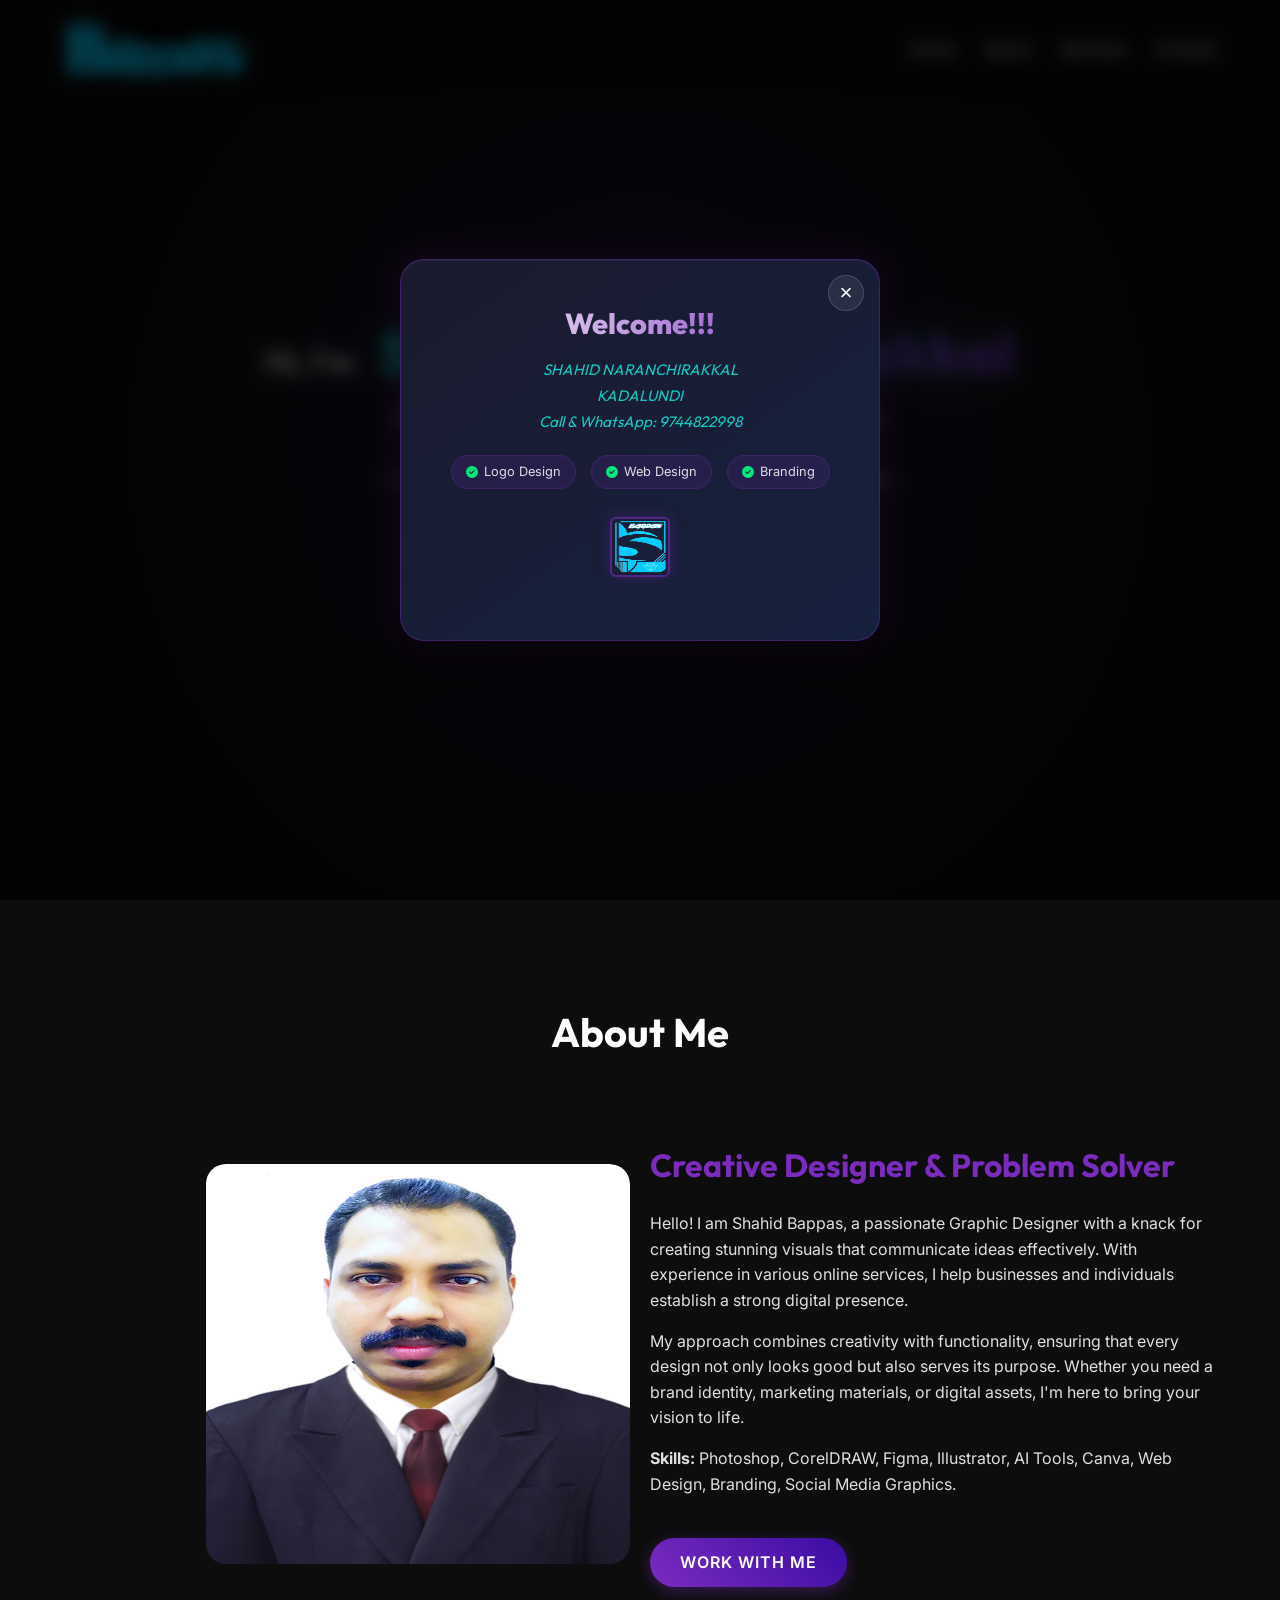
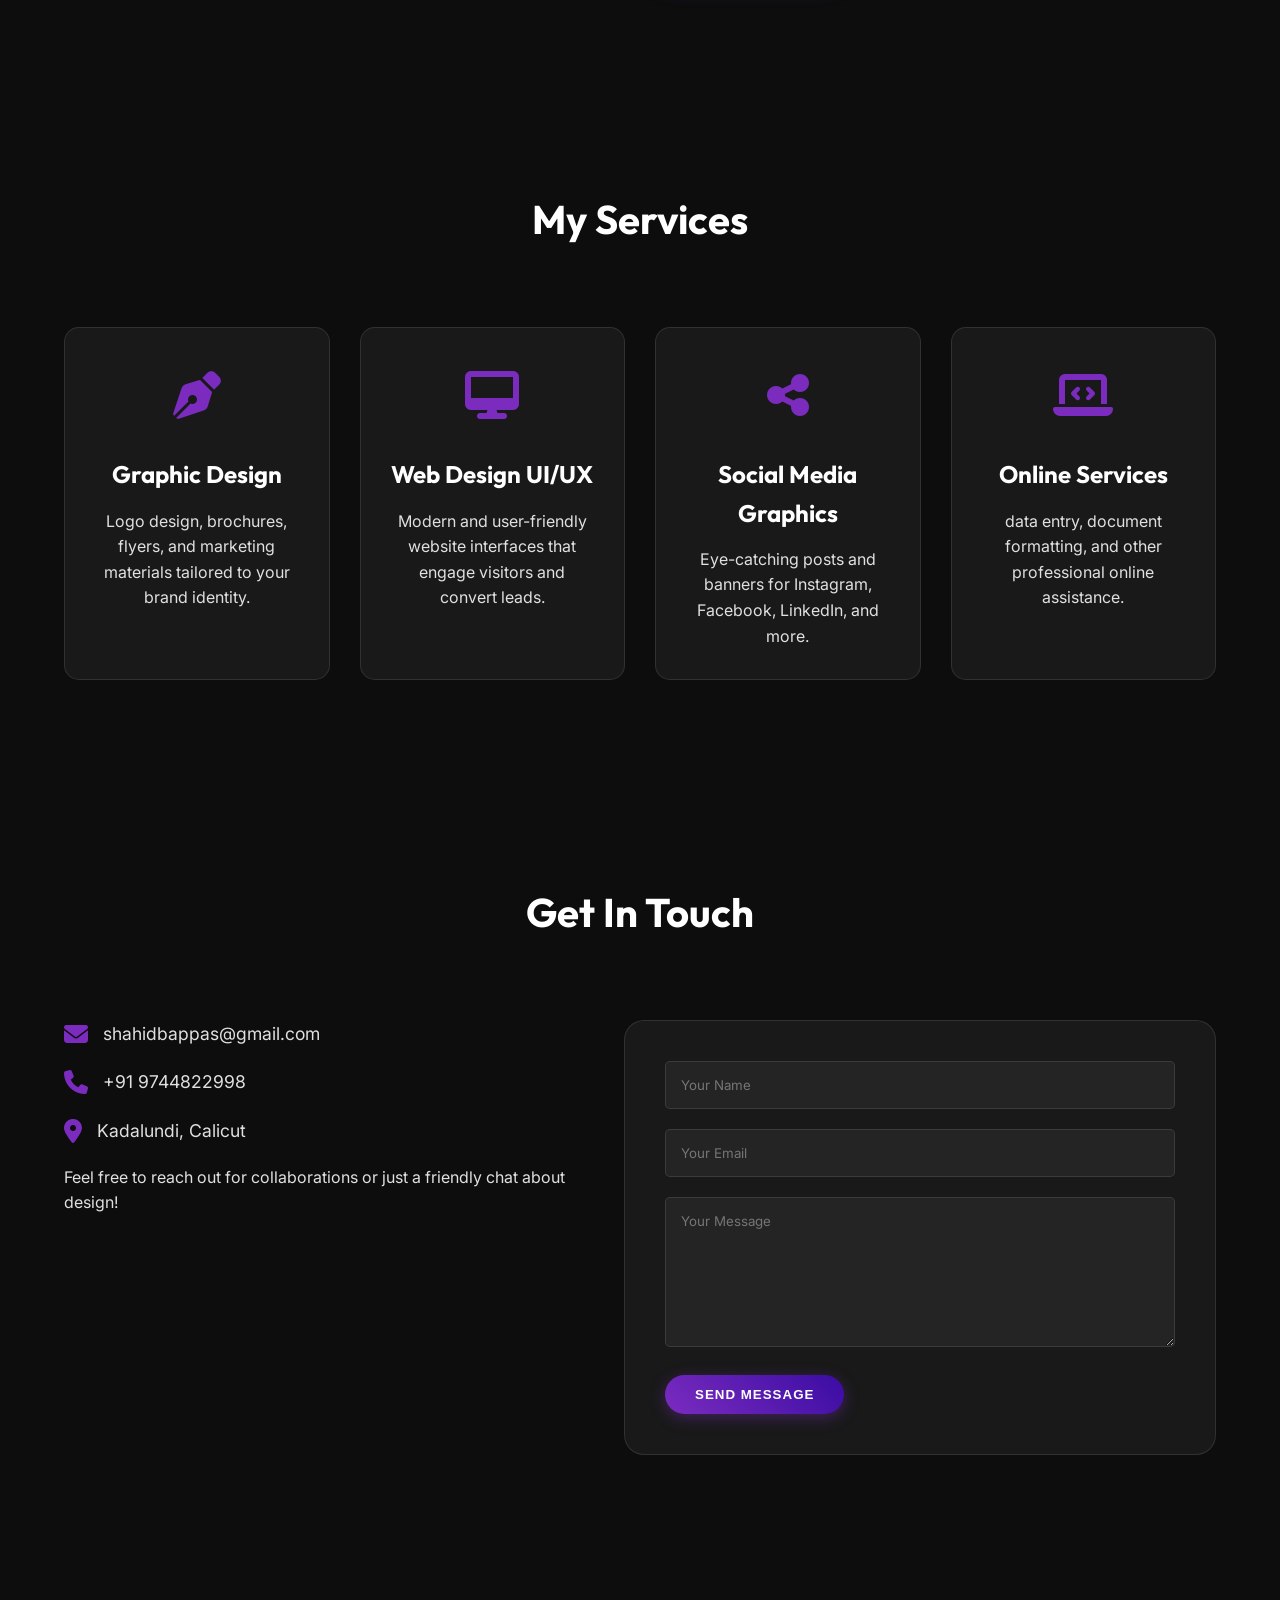
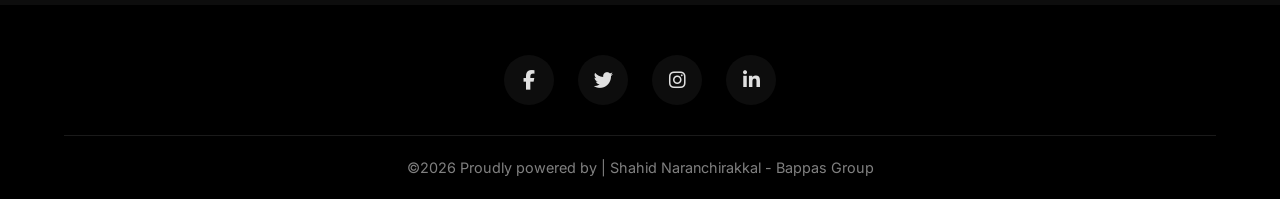
==== index.html @ 7da9e59d "Initial commit for website" ====
<!DOCTYPE html>
<html lang="en">

<head>
    <meta charset="UTF-8">
    <meta name="viewport" content="width=device-width, initial-scale=1.0">
    <title>Shahid Bappas | Graphic Designer & Online Services</title>
    <!-- Fonts -->
    <link rel="preconnect" href="https://fonts.googleapis.com">
    <link rel="preconnect" href="https://fonts.gstatic.com" crossorigin>
    <link href="https://fonts.googleapis.com/css2?family=Inter:wght@400;500;600&family=Outfit:wght@700;800&display=swap"
        rel="stylesheet">
    <!-- Font Awesome for Icons -->
    <link rel="stylesheet" href="https://cdnjs.cloudflare.com/ajax/libs/font-awesome/6.4.0/css/all.min.css">
    <!-- CSS -->
    <link rel="stylesheet" href="css/style.css">
</head>

<body>

    <!-- Header -->
    <header>
        <a href="#" class="logo">
            <img src="assets/logo.jpg" alt="Logo">
        </a>
        <div class="menu-toggle">
            <i class="fas fa-bars"></i>
        </div>
        <nav>
            <ul class="nav-links">
                <li><a href="#home">Home</a></li>
                <li><a href="#about">About</a></li>
                <li><a href="#services">Services</a></li>
                <li><a href="#contact">Contact</a></li>
            </ul>
        </nav>
    </header>

    <!-- Hero Section -->
    <section id="home" class="hero">
        <div class="hero-content">
            <h1><span class="small-text">Hi, I'm</span> <span>Shahid Naranchirakkal</span></h1>
            <p>Professional Graphic Designer & Online Services Expert.</p>
            <p>I create visual experiences that leave a lasting impression.</p>
            <div class="hero-buttons">
                <a href="#services" class="btn">My Services</a>
                <a href="#contact" class="btn btn-outline">Contact Me</a>
            </div>
        </div>
    </section>

    <!-- About Section -->
    <section id="about">
        <div class="section-title">
            <h2>About Me</h2>
        </div>
        <div class="about">
            <div class="about-img">
                <img src="assets/shahid.jpg" alt="Shahid Bappas"
                    style="width: 75%; height: 400px;  border-radius: 20px; display: block; margin-left: auto;">
            </div>
            <div class="about-text">
                <h3>Creative Designer & Problem Solver</h3>
                <p>Hello! I am Shahid Bappas, a passionate Graphic Designer with a knack for creating stunning visuals
                    that communicate ideas effectively. With experience in various online services, I help businesses
                    and individuals establish a strong digital presence.</p>
                <p>My approach combines creativity with functionality, ensuring that every design not only looks good
                    but also serves its purpose. Whether you need a brand identity, marketing materials, or digital
                    assets, I'm here to bring your vision to life.</p>
                <div class="skills">
                    <p><strong>Skills:</strong> Photoshop, CorelDRAW, Figma, Illustrator, AI Tools, Canva, Web Design,
                        Branding, Social Media Graphics.</p>
                </div>
                <br>
                <a href="#contact" class="btn">Work With Me</a>
            </div>
        </div>
    </section>

    <!-- Services Section -->
    <section id="services">
        <div class="section-title">
            <h2>My Services</h2>
        </div>
        <div class="services-grid">
            <div class="service-card">
                <div class="service-icon">
                    <i class="fas fa-pen-nib"></i>
                </div>
                <h3>Graphic Design</h3>
                <p>Logo design, brochures, flyers, and marketing materials tailored to your brand identity.</p>
            </div>
            <div class="service-card">
                <div class="service-icon">
                    <i class="fas fa-desktop"></i>
                </div>
                <h3>Web Design UI/UX</h3>
                <p>Modern and user-friendly website interfaces that engage visitors and convert leads.</p>
            </div>
            <div class="service-card">
                <div class="service-icon">
                    <i class="fas fa-share-alt"></i>
                </div>
                <h3>Social Media Graphics</h3>
                <p>Eye-catching posts and banners for Instagram, Facebook, LinkedIn, and more.</p>
            </div>
            <div class="service-card">
                <div class="service-icon">
                    <i class="fas fa-laptop-code"></i>
                </div>
                <h3>Online Services</h3>
                <p>data entry, document formatting, and other professional online assistance.</p>
            </div>
        </div>
    </section>

    <!-- Contact Section -->
    <section id="contact">
        <div class="section-title">
            <h2>Get In Touch</h2>
        </div>
        <div class="contact-container">
            <div class="contact-info">
                <div class="contact-item">
                    <i class="fas fa-envelope"></i>
                    <span>shahidbappas@gmail.com</span>
                </div>
                <div class="contact-item">
                    <i class="fas fa-phone"></i>
                    <span>+91 9744822998</span>
                </div>
                <div class="contact-item">
                    <i class="fas fa-map-marker-alt"></i>
                    <span>Kadalundi, Calicut</span>
                </div>
                <p>Feel free to reach out for collaborations or just a friendly chat about design!</p>
            </div>
            <form class="contact-form" name="contact" method="POST" data-netlify="true" action="/success.html">
                <div class="form-group">
                    <input type="text" name="name" placeholder="Your Name" required>
                </div>
                <div class="form-group">
                    <input type="email" name="email" placeholder="Your Email" required>
                </div>
                <div class="form-group">
                    <textarea name="message" placeholder="Your Message" required></textarea>
                </div>
                <button type="submit" class="btn">Send Message</button>
            </form>
        </div>
    </section>

    <!-- Footer -->
    <footer>
        <div class="social-links">
            <a href="https://www.facebook.com/Shahidbappaschaliyam" target="_blank"><i
                    class="fab fa-facebook-f"></i></a>
            <a href="#"><i class="fab fa-twitter"></i></a>
            <a href="#"><i class="fab fa-instagram"></i></a>
            <a href="#"><i class="fab fa-linkedin-in"></i></a>
        </div>
        <div class="copyright">
            <p>&copy;2026 Proudly powered by | Shahid Naranchirakkal - Bappas Group</p>
        </div>
    </footer>

    <!-- Advertisement Popup -->
    <div id="ad-popup-overlay" class="ad-popup-overlay">
        <div class="ad-popup">
            <button id="ad-popup-close" class="ad-popup-close" aria-label="Close popup">&times;</button>


            <h2 class="ad-popup-title">Welcome!!!</h2>
            <p class="ad-popup-text">SHAHID NARANCHIRAKKAL <br>KADALUNDI <br> Call & WhatsApp: 9744822998</p>
            <div class="ad-popup-features">
                <span><i class="fas fa-check-circle"></i> Logo Design</span>
                <span><i class="fas fa-check-circle"></i> Web Design</span>
                <span><i class="fas fa-check-circle"></i> Branding</span>
            </div>

            <div class="ad-popup-emblem">
                <img src="assets/bappas.png" alt="Emblem">
            </div>
        </div>
    </div>

    <!-- Scripts -->
    <script src="js/script.js"></script>
</body>

</html>
---- css/style.css ----
/* CSS Design System and Main Styles */
:root {
    --bg-color: #0d0d0d;
    --text-color: #e0e0e0;
    --primary-color: #7b2cbf;
    /* Vivid Purple */
    --secondary-color: #3a0ca3;
    /* Deep Blue */
    --accent-color: #f53838;
    /* Red/Pink Accent */
    --glass-bg: rgba(255, 255, 255, 0.05);
    --glass-border: rgba(255, 255, 255, 0.1);
    --font-heading: 'Outfit', sans-serif;
    --font-body: 'Inter', sans-serif;
    --transition: all 0.3s ease;
}

/* Reset & Base Styles */
* {
    margin: 0;
    padding: 0;
    box-sizing: border-box;
}

body {
    background-color: var(--bg-color);
    color: var(--text-color);
    font-family: var(--font-body);
    line-height: 1.6;
    overflow-x: hidden;
}

h1,
h2,
h3,
h4,
h5,
h6 {
    font-family: var(--font-heading);
    color: #fff;
    margin-bottom: 1rem;
}

a {
    text-decoration: none;
    color: inherit;
    transition: var(--transition);
}

ul {
    list-style: none;
}

/* Buttons */
.btn {
    display: inline-block;
    padding: 12px 30px;
    background: linear-gradient(45deg, var(--primary-color), var(--secondary-color));
    color: #fff;
    border-radius: 50px;
    font-weight: 600;
    text-transform: uppercase;
    letter-spacing: 1px;
    border: none;
    cursor: pointer;
    box-shadow: 0 4px 15px rgba(123, 44, 191, 0.4);
}

.btn:hover {
    transform: translateY(-3px);
    box-shadow: 0 6px 20px rgba(123, 44, 191, 0.6);
}

.btn-outline {
    background: transparent;
    border: 2px solid var(--primary-color);
    box-shadow: none;
}

.btn-outline:hover {
    background: var(--primary-color);
    color: #fff;
    box-shadow: 0 4px 15px rgba(123, 44, 191, 0.4);
}

/* Header */
header {
    position: fixed;
    top: 0;
    left: 0;
    width: 100%;
    padding: 20px 5%;
    display: flex;
    justify-content: space-between;
    align-items: center;
    z-index: 1000;
    background: rgba(13, 13, 13, 0.8);
    backdrop-filter: blur(10px);
    transition: var(--transition);
}

.logo img {
    height: 60px;
    /* Slight increase for square logo visibility */
    width: auto;
    vertical-align: middle;
    border-radius: 0;
    /* Square shape */
    transition: var(--transition);
    animation: logoZoom 2.5s ease-in-out infinite;
}

@keyframes logoZoom {

    0%,
    100% {
        transform: scale(1);
    }

    50% {
        transform: scale(1.15);
    }
}



.nav-links {
    display: flex;
    gap: 30px;
}

.nav-links a {
    font-weight: 500;
    font-size: 1rem;
    position: relative;
}

.nav-links a::after {
    content: '';
    position: absolute;
    width: 0;
    height: 2px;
    bottom: -5px;
    left: 0;
    background: var(--primary-color);
    transition: var(--transition);
}

.nav-links a:hover::after {
    width: 100%;
}

.menu-toggle {
    display: none;
    font-size: 1.5rem;
    cursor: pointer;
}

/* Hero Section */
.hero {
    height: 100vh;
    display: flex;
    align-items: center;
    justify-content: center;
    text-align: center;
    position: relative;
    padding: 0 5%;
    overflow: hidden;
}

.hero::before {
    content: '';
    position: absolute;
    top: 0;
    left: 0;
    width: 100%;
    height: 100%;
    background: radial-gradient(circle at center, rgba(123, 44, 191, 0.2) 0%, transparent 70%);
    z-index: -1;
}

.hero-content {
    max-width: 1000px;
    z-index: 1;
}

.hero-content h1 {
    font-size: 3.5rem;
    line-height: 1.1;
    margin-bottom: 20px;
    white-space: nowrap;
}

.hero-content h1 .small-text {
    font-size: 2rem;
    color: #fff;
    display: inline-block;
    font-weight: 500;
    margin-right: 15px;
    margin-bottom: 0;
    vertical-align: baseline;
}

.hero-content h1 span:last-child {
    font-family: var(--font-heading);
    background: linear-gradient(135deg, #00f5d4, #7b2cbf, #f72585);
    background-size: 200% auto;
    background-clip: text;
    -webkit-background-clip: text;
    -webkit-text-fill-color: transparent;
    font-weight: 800;
    letter-spacing: 1.5px;
    animation: nameGradientShift 4s ease-in-out infinite alternate;
    filter: drop-shadow(0 0 20px rgba(0, 245, 212, 0.3));
}

@keyframes nameGradientShift {
    0% {
        background-position: 0% center;
    }

    100% {
        background-position: 200% center;
    }
}

.hero-content p {
    font-size: 1.2rem;
    margin-bottom: 30px;
    color: rgba(255, 255, 255, 0.8);
}

/* About Section */
section {
    padding: 100px 5%;
}

.section-title {
    text-align: center;
    margin-bottom: 60px;
}

.section-title h2 {
    font-size: 2.5rem;
    display: inline-block;
    position: relative;
}

.about {
    display: flex;
    align-items: center;
    gap: 20px;
    flex-wrap: wrap;
}

.about-img {
    flex: 1;
    min-width: 300px;
    border-radius: 20px;
    overflow: hidden;
    position: relative;
}

.about-img img {
    width: 100%;
    border-radius: 20px;
}

.about-text {
    flex: 1;
    min-width: 300px;
}

.about-text h3 {
    font-size: 2rem;
    margin-bottom: 20px;
    color: var(--primary-color);
}

.about-text p {
    margin-bottom: 15px;
}

/* Services Section */
.services-grid {
    display: grid;
    grid-template-columns: repeat(auto-fit, minmax(250px, 1fr));
    gap: 30px;
}

.service-card {
    background: var(--glass-bg);
    padding: 30px;
    border-radius: 15px;
    border: 1px solid var(--glass-border);
    transition: var(--transition);
    text-align: center;
}

.service-card:hover {
    transform: translateY(-10px);
    background: rgba(255, 255, 255, 0.1);
    border-color: var(--primary-color);
}

.service-icon {
    font-size: 3rem;
    color: var(--primary-color);
    margin-bottom: 20px;
}

.service-card h3 {
    margin-bottom: 15px;
    font-size: 1.5rem;
}

/* Contact Section */
.contact-container {
    display: flex;
    justify-content: center;
    gap: 50px;
    flex-wrap: wrap;
}

.contact-info {
    flex: 1;
    min-width: 300px;
}

.contact-item {
    display: flex;
    align-items: center;
    gap: 15px;
    margin-bottom: 20px;
    font-size: 1.1rem;
}

.contact-item i {
    color: var(--primary-color);
    font-size: 1.5rem;
}

.contact-form {
    flex: 1;
    min-width: 300px;
    background: var(--glass-bg);
    padding: 40px;
    border-radius: 20px;
    border: 1px solid var(--glass-border);
}

.form-group {
    margin-bottom: 20px;
}

.form-group input,
.form-group textarea {
    width: 100%;
    padding: 15px;
    background: rgba(255, 255, 255, 0.05);
    border: 1px solid rgba(255, 255, 255, 0.1);
    border-radius: 5px;
    color: #fff;
    font-family: var(--font-body);
}

.form-group input:focus,
.form-group textarea:focus {
    border-color: var(--primary-color);
    outline: none;
}

.form-group textarea {
    resize: vertical;
    height: 150px;
}

/* Footer */
footer {
    background: #000;
    padding: 50px 5% 20px;
    text-align: center;
    margin-top: 50px;
}

.social-links {
    margin-bottom: 30px;
}

.social-links a {
    display: inline-block;
    width: 50px;
    height: 50px;
    line-height: 50px;
    background: var(--glass-bg);
    border-radius: 50%;
    margin: 0 10px;
    font-size: 1.2rem;
    transition: var(--transition);
}

.social-links a:hover {
    background: var(--primary-color);
    transform: translateY(-5px);
}

.copyright {
    color: rgba(255, 255, 255, 0.5);
    font-size: 0.9rem;
    border-top: 1px solid rgba(255, 255, 255, 0.1);
    padding-top: 20px;
}

/* Responsive */
@media (max-width: 768px) {
    .menu-toggle {
        display: block;
    }

    .nav-links {
        position: fixed;
        top: 0;
        right: -100%;
        width: 100%;
        height: 100vh;
        background: rgba(0, 0, 0, 0.95);
        flex-direction: column;
        justify-content: center;
        align-items: center;
        transition: var(--transition);
        z-index: 1000;
    }

    .nav-links.active {
        right: 0;
    }

    .nav-links .close-menu {
        position: absolute;
        top: 20px;
        right: 20px;
        font-size: 2rem;
        cursor: pointer;
    }

    .logo {
        z-index: 1001;
    }

    .hero-content h1 {
        font-size: 1.8rem;
        white-space: normal;
    }
}

/* ===== Advertisement Popup ===== */
.ad-popup-overlay {
    position: fixed;
    top: 0;
    left: 0;
    width: 100%;
    height: 100%;
    background: rgba(0, 0, 0, 0.7);
    backdrop-filter: blur(8px);
    display: flex;
    align-items: center;
    justify-content: center;
    z-index: 9999;
    opacity: 0;
    visibility: hidden;
    transition: all 0.4s ease;
}

.ad-popup-overlay.active {
    opacity: 1;
    visibility: visible;
}

.ad-popup {
    background: linear-gradient(145deg, #1a1a2e, #16213e);
    border: 1px solid rgba(123, 44, 191, 0.4);
    border-radius: 24px;
    padding: 45px 40px;
    max-width: 480px;
    width: 90%;
    position: relative;
    text-align: center;
    box-shadow:
        0 25px 60px rgba(0, 0, 0, 0.5),
        0 0 40px rgba(123, 44, 191, 0.15),
        inset 0 1px 0 rgba(255, 255, 255, 0.05);
    transform: scale(0.8) translateY(30px);
    transition: all 0.5s cubic-bezier(0.34, 1.56, 0.64, 1);
    animation: popupGlow 3s ease-in-out infinite alternate;
}

.ad-popup-overlay.active .ad-popup {
    transform: scale(1) translateY(0);
}

@keyframes popupGlow {
    0% {
        box-shadow:
            0 25px 60px rgba(0, 0, 0, 0.5),
            0 0 40px rgba(123, 44, 191, 0.15),
            inset 0 1px 0 rgba(255, 255, 255, 0.05);
    }

    100% {
        box-shadow:
            0 25px 60px rgba(0, 0, 0, 0.5),
            0 0 60px rgba(123, 44, 191, 0.3),
            inset 0 1px 0 rgba(255, 255, 255, 0.08);
    }
}

.ad-popup-close {
    position: absolute;
    top: 15px;
    right: 15px;
    width: 36px;
    height: 36px;
    border-radius: 50%;
    border: 1px solid rgba(255, 255, 255, 0.15);
    background: rgba(255, 255, 255, 0.08);
    color: #fff;
    font-size: 1.4rem;
    cursor: pointer;
    display: flex;
    align-items: center;
    justify-content: center;
    transition: all 0.3s ease;
    line-height: 1;
}

.ad-popup-close:hover {
    background: var(--accent-color);
    border-color: var(--accent-color);
    transform: rotate(90deg) scale(1.1);
}

.ad-popup-badge {
    display: inline-block;
    padding: 6px 20px;
    background: linear-gradient(135deg, #e50707, #820606);
    border-radius: 50px;
    font-size: 0.85rem;
    font-weight: 600;
    color: #00ff40;
    letter-spacing: 1px;
    text-transform: uppercase;
    margin-bottom: 20px;
    animation: badgePulse 2s ease-in-out infinite;
}

@keyframes badgePulse {

    0%,
    100% {
        transform: scale(1);
    }

    50% {
        transform: scale(1.05);
    }
}

.ad-popup-title {
    font-family: var(--font-heading);
    font-size: 1.8rem;
    font-weight: 800;
    background: linear-gradient(to right, #fff, var(--primary-color));
    background-clip: text;
    -webkit-background-clip: text;
    -webkit-text-fill-color: transparent;
    margin-bottom: 15px;
    line-height: 1.3;
}

.ad-popup-text {
    color: rgb(20, 203, 195);
    font-size: 0.95rem;
    line-height: 1.7;
    margin-bottom: 20px;
    font-family: var(--font-heading);
    font-style: italic;
}

.ad-popup-features {
    display: flex;
    justify-content: center;
    gap: 15px;
    flex-wrap: wrap;
    margin-bottom: 28px;
}

.ad-popup-features span {
    display: inline-flex;
    align-items: center;
    gap: 6px;
    background: rgba(123, 44, 191, 0.15);
    padding: 6px 14px;
    border-radius: 50px;
    font-size: 0.8rem;
    color: rgba(255, 255, 255, 0.85);
    border: 1px solid rgba(123, 44, 191, 0.25);
}

.ad-popup-features span i {
    color: #00E676;
    font-size: 0.75rem;
}

.ad-popup-emblem {
    margin-top: 10px;
    margin-bottom: 10px;
}

.ad-popup-emblem img {
    width: 60px;
    height: 60px;
    border-radius: 6px;
    border: 2px solid rgba(123, 44, 191, 0.6);
    box-shadow: 0 0 15px rgba(123, 44, 191, 0.3);
    transition: all 0.3s ease;
    animation: emblemPulse 2s ease-in-out infinite alternate;
}

.ad-popup-emblem img:hover {
    transform: scale(1.1);
    box-shadow: 0 0 25px rgba(123, 44, 191, 0.5);
}

@keyframes emblemPulse {
    0% {
        box-shadow: 0 0 10px rgba(123, 44, 191, 0.2);
    }

    100% {
        box-shadow: 0 0 20px rgba(123, 44, 191, 0.5);
    }
}

.ad-popup-cta {
    display: inline-block;
    padding: 14px 40px;
    background: linear-gradient(135deg, var(--primary-color), var(--secondary-color));
    color: #fff;
    border-radius: 50px;
    font-weight: 700;
    font-size: 1rem;
    letter-spacing: 0.5px;
    text-transform: uppercase;
    transition: all 0.3s ease;
    box-shadow: 0 8px 25px rgba(123, 44, 191, 0.4);
}

.ad-popup-cta:hover {
    transform: translateY(-3px);
    box-shadow: 0 12px 35px rgba(123, 44, 191, 0.6);
}

/* Popup Responsive */
@media (max-width: 480px) {
    .ad-popup {
        padding: 35px 25px;
    }

    .ad-popup-title {
        font-size: 1.4rem;
    }

    .ad-popup-features {
        gap: 8px;
    }

    .ad-popup-cta {
        padding: 12px 30px;
        font-size: 0.9rem;
    }
}
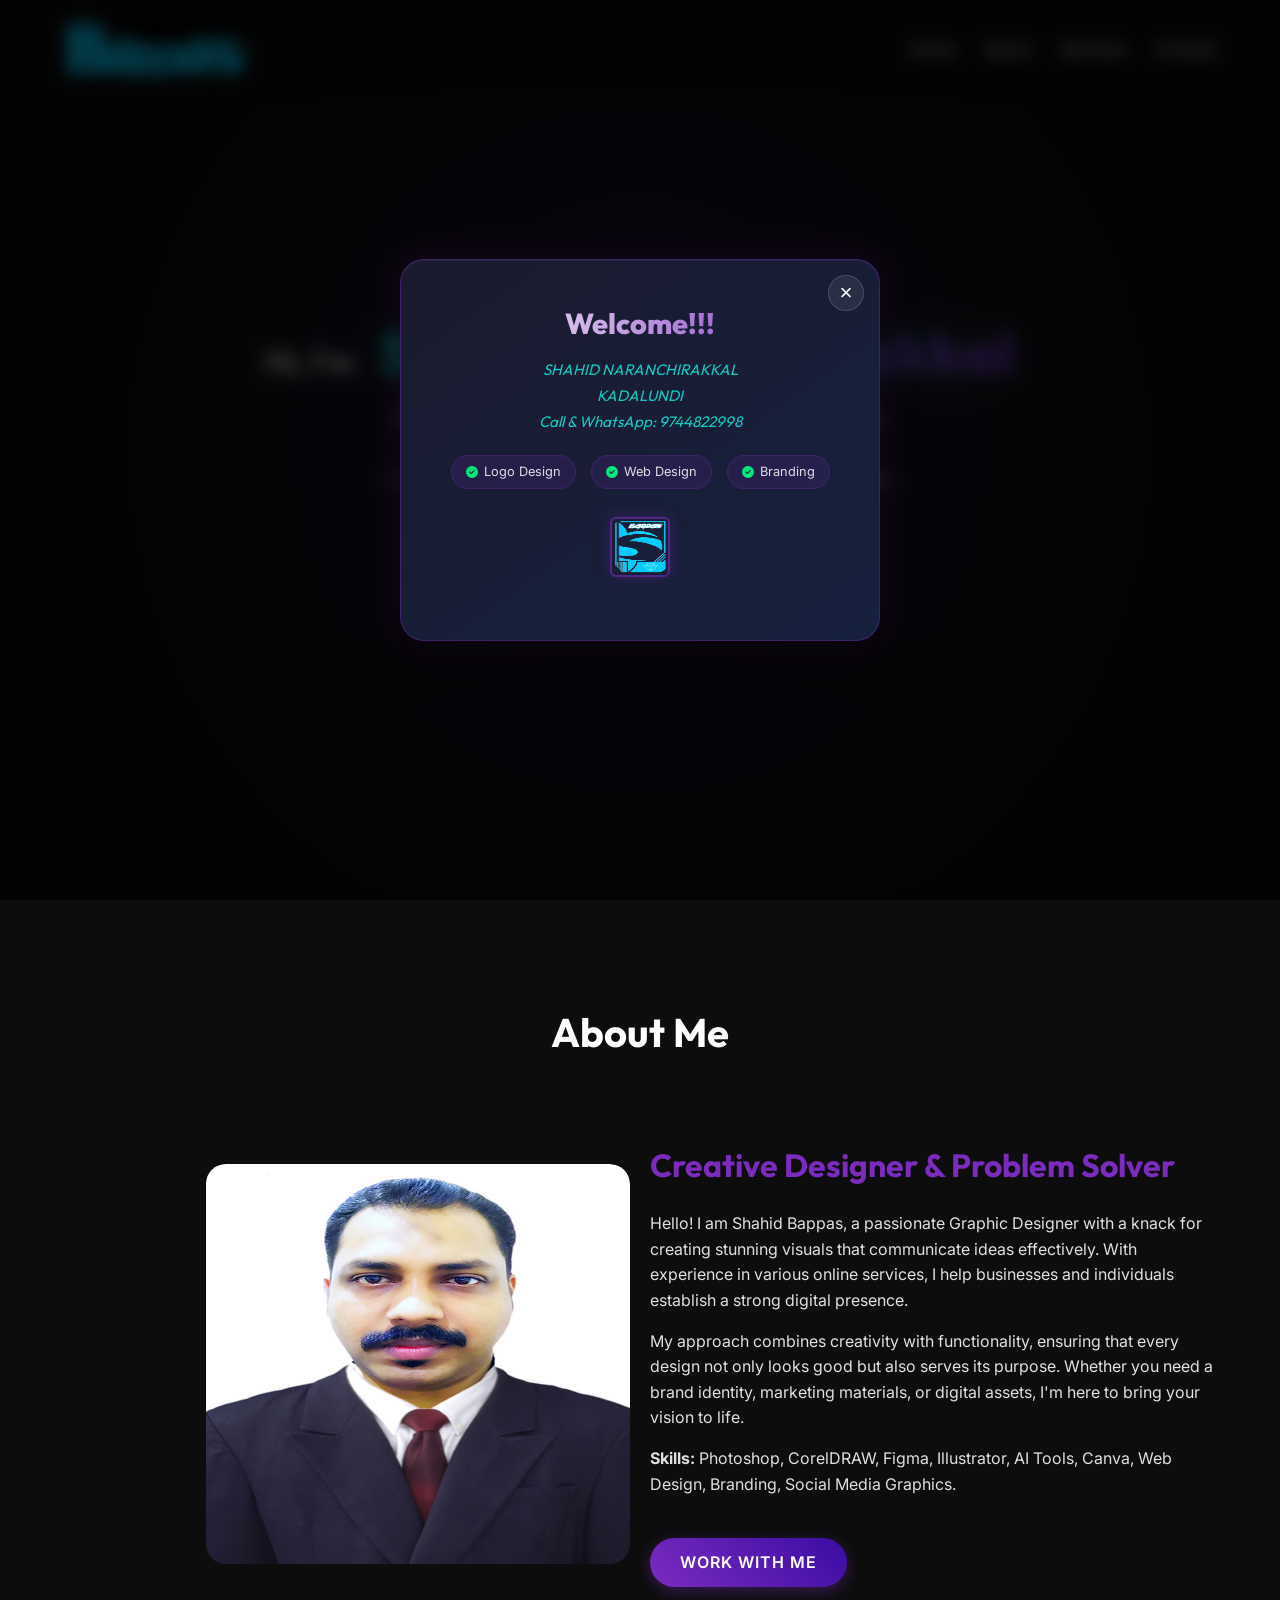
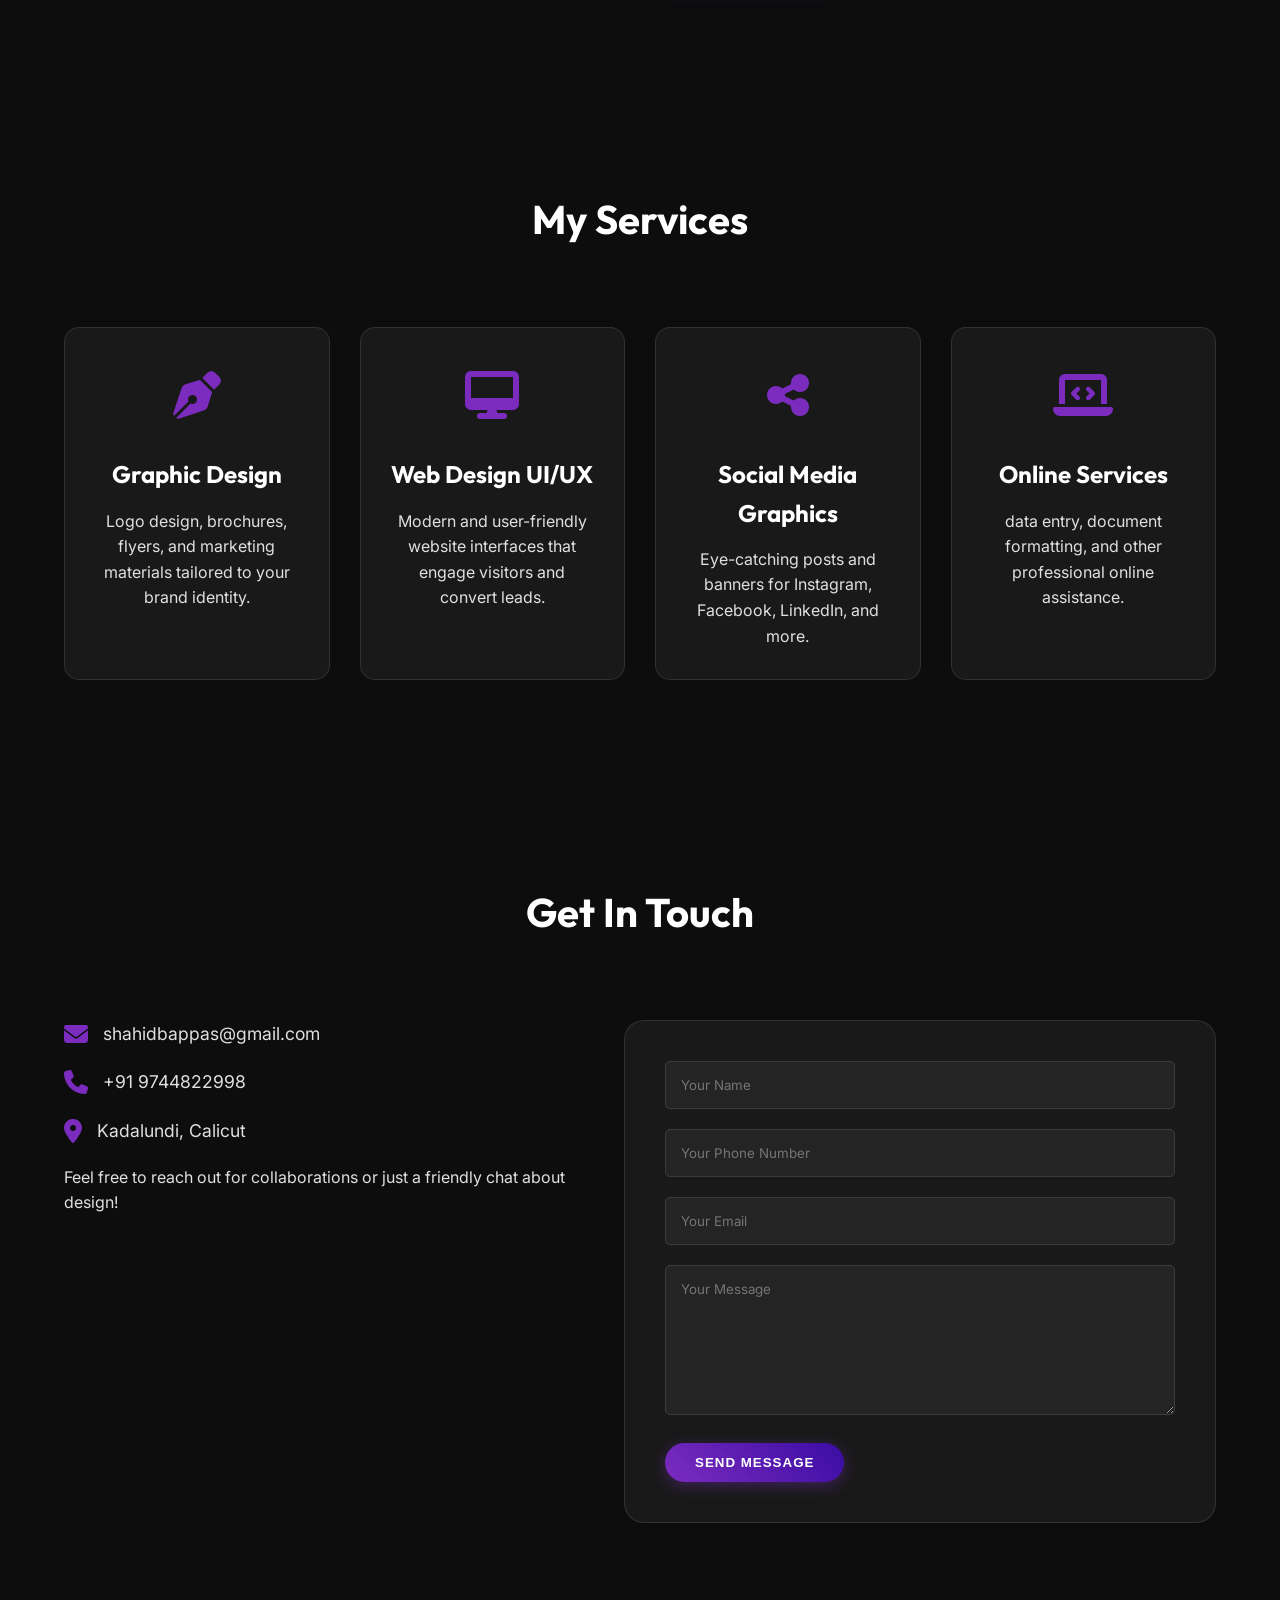
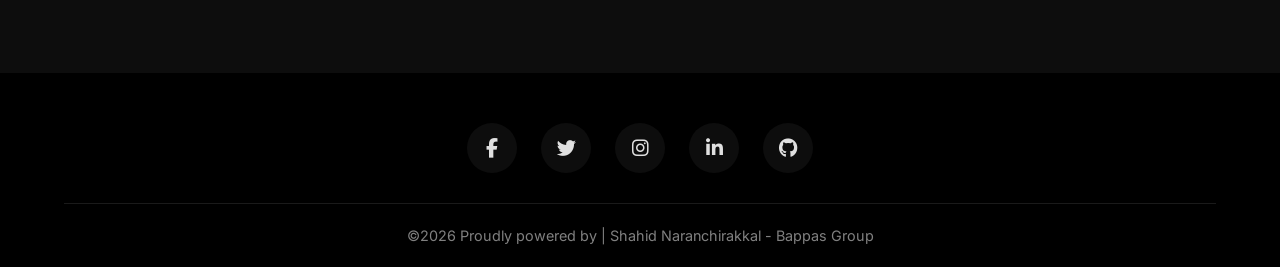
==== commit 1a0c9c7c: "Revert to Google Apps Script with silent fetch, fix phone field" ====
--- a/index.html
+++ b/index.html
@@ -135,9 +135,14 @@
                 </div>
                 <p>Feel free to reach out for collaborations or just a friendly chat about design!</p>
             </div>
-            <form class="contact-form" name="contact" method="POST" data-netlify="true" action="/success.html">
+            <form class="contact-form" id="contactForm"
+                action="https://script.google.com/macros/s/AKfycbyqMmxdutyFId7fyS1HWokaomhCXcfhwBMs53DPcGuzJO5RuhpRChM-_aVlPY4jMqPy3A/exec"
+                method="POST">
                 <div class="form-group">
                     <input type="text" name="name" placeholder="Your Name" required>
+                </div>
+                <div class="form-group">
+                    <input type="tel" name="phone" placeholder="Your Phone Number" required>
                 </div>
                 <div class="form-group">
                     <input type="email" name="email" placeholder="Your Email" required>
@@ -155,9 +160,10 @@
         <div class="social-links">
             <a href="https://www.facebook.com/Shahidbappaschaliyam" target="_blank"><i
                     class="fab fa-facebook-f"></i></a>
-            <a href="#"><i class="fab fa-twitter"></i></a>
-            <a href="#"><i class="fab fa-instagram"></i></a>
-            <a href="#"><i class="fab fa-linkedin-in"></i></a>
+            <a href="https://twitter.com/shahidbappas" target="_blank"><i class="fab fa-twitter"></i></a>
+            <a href="https://instagram.com/shahidbappas" target="_blank"><i class="fab fa-instagram"></i></a>
+            <a href="https://linkedin.com/in/shahidbappas" target="_blank"><i class="fab fa-linkedin-in"></i></a>
+            <a href="https://github.com/shahidbappas" target="_blank"><i class="fab fa-github"></i></a>
         </div>
         <div class="copyright">
             <p>&copy;2026 Proudly powered by | Shahid Naranchirakkal - Bappas Group</p>
@@ -185,7 +191,7 @@
     </div>
 
     <!-- Scripts -->
-    <script src="js/script.js"></script>
+    <script src="js/script.js?v=3"></script>
 </body>
 
 </html>
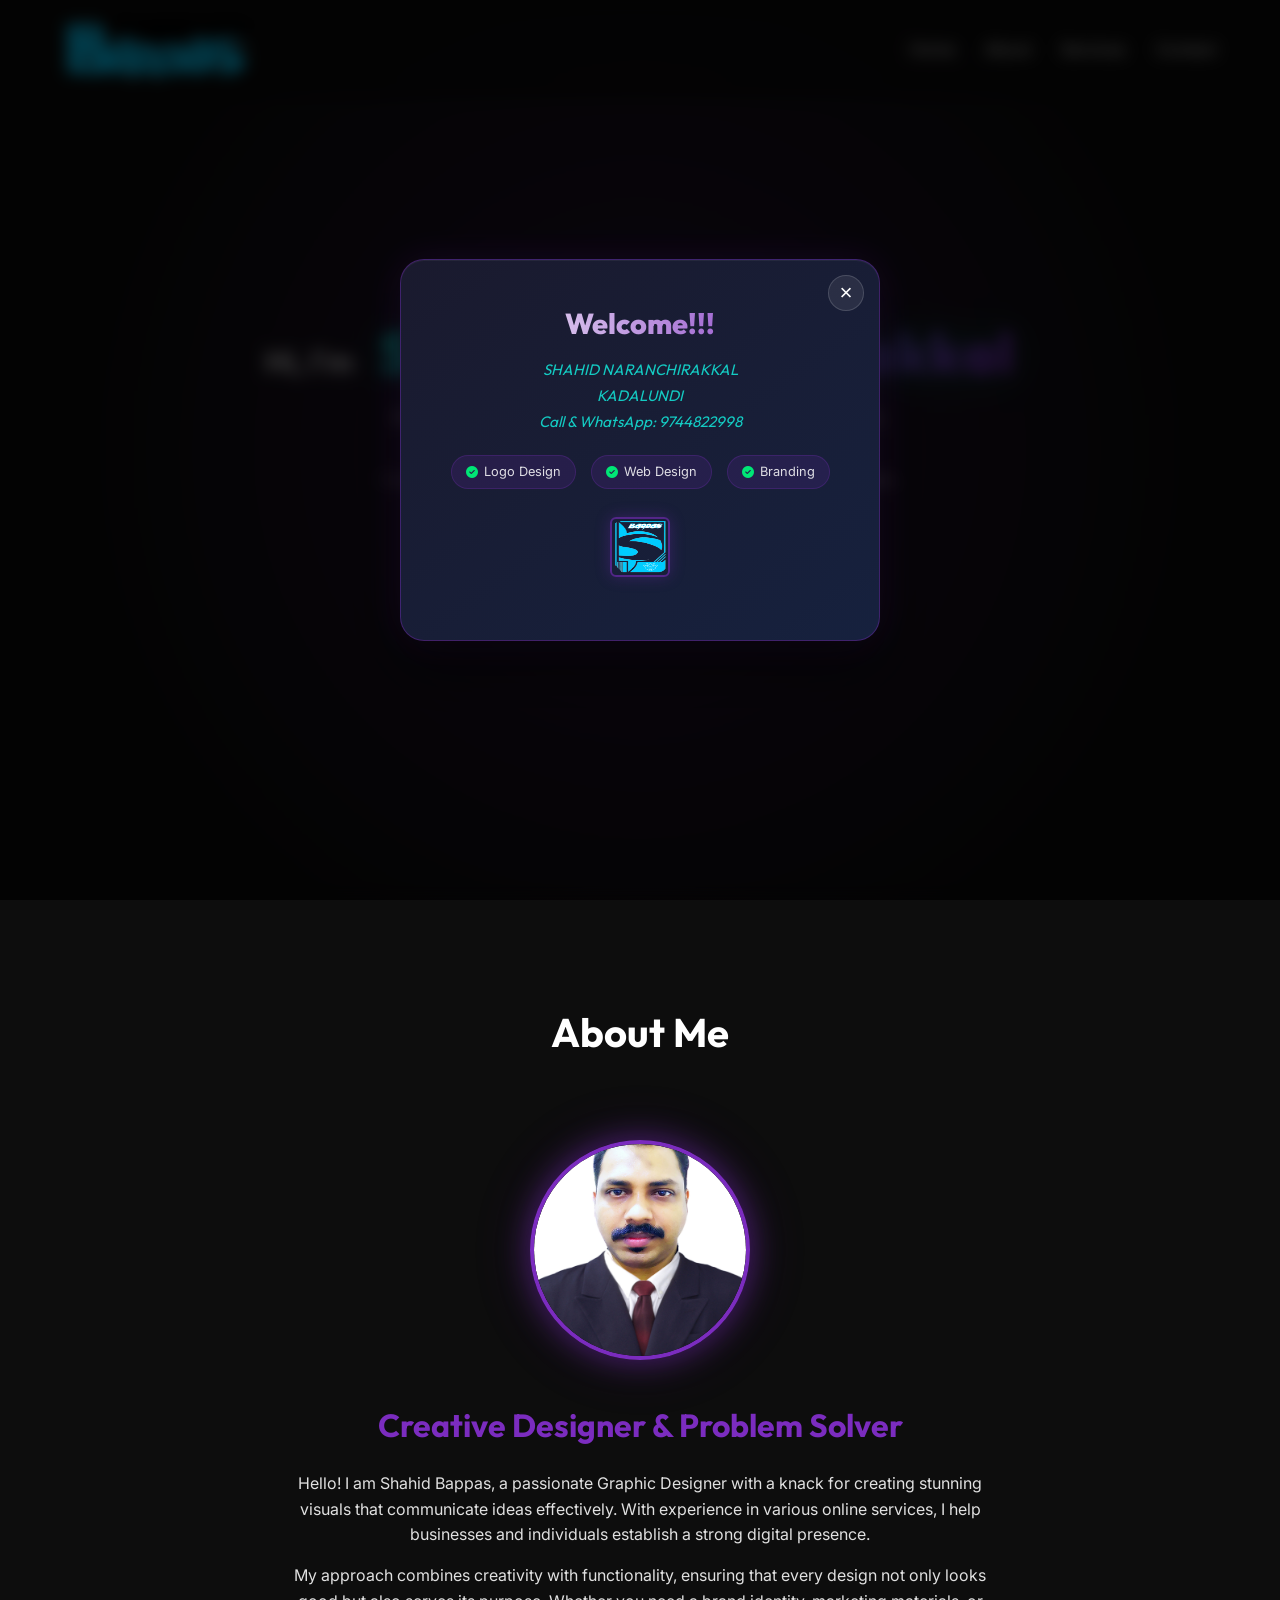
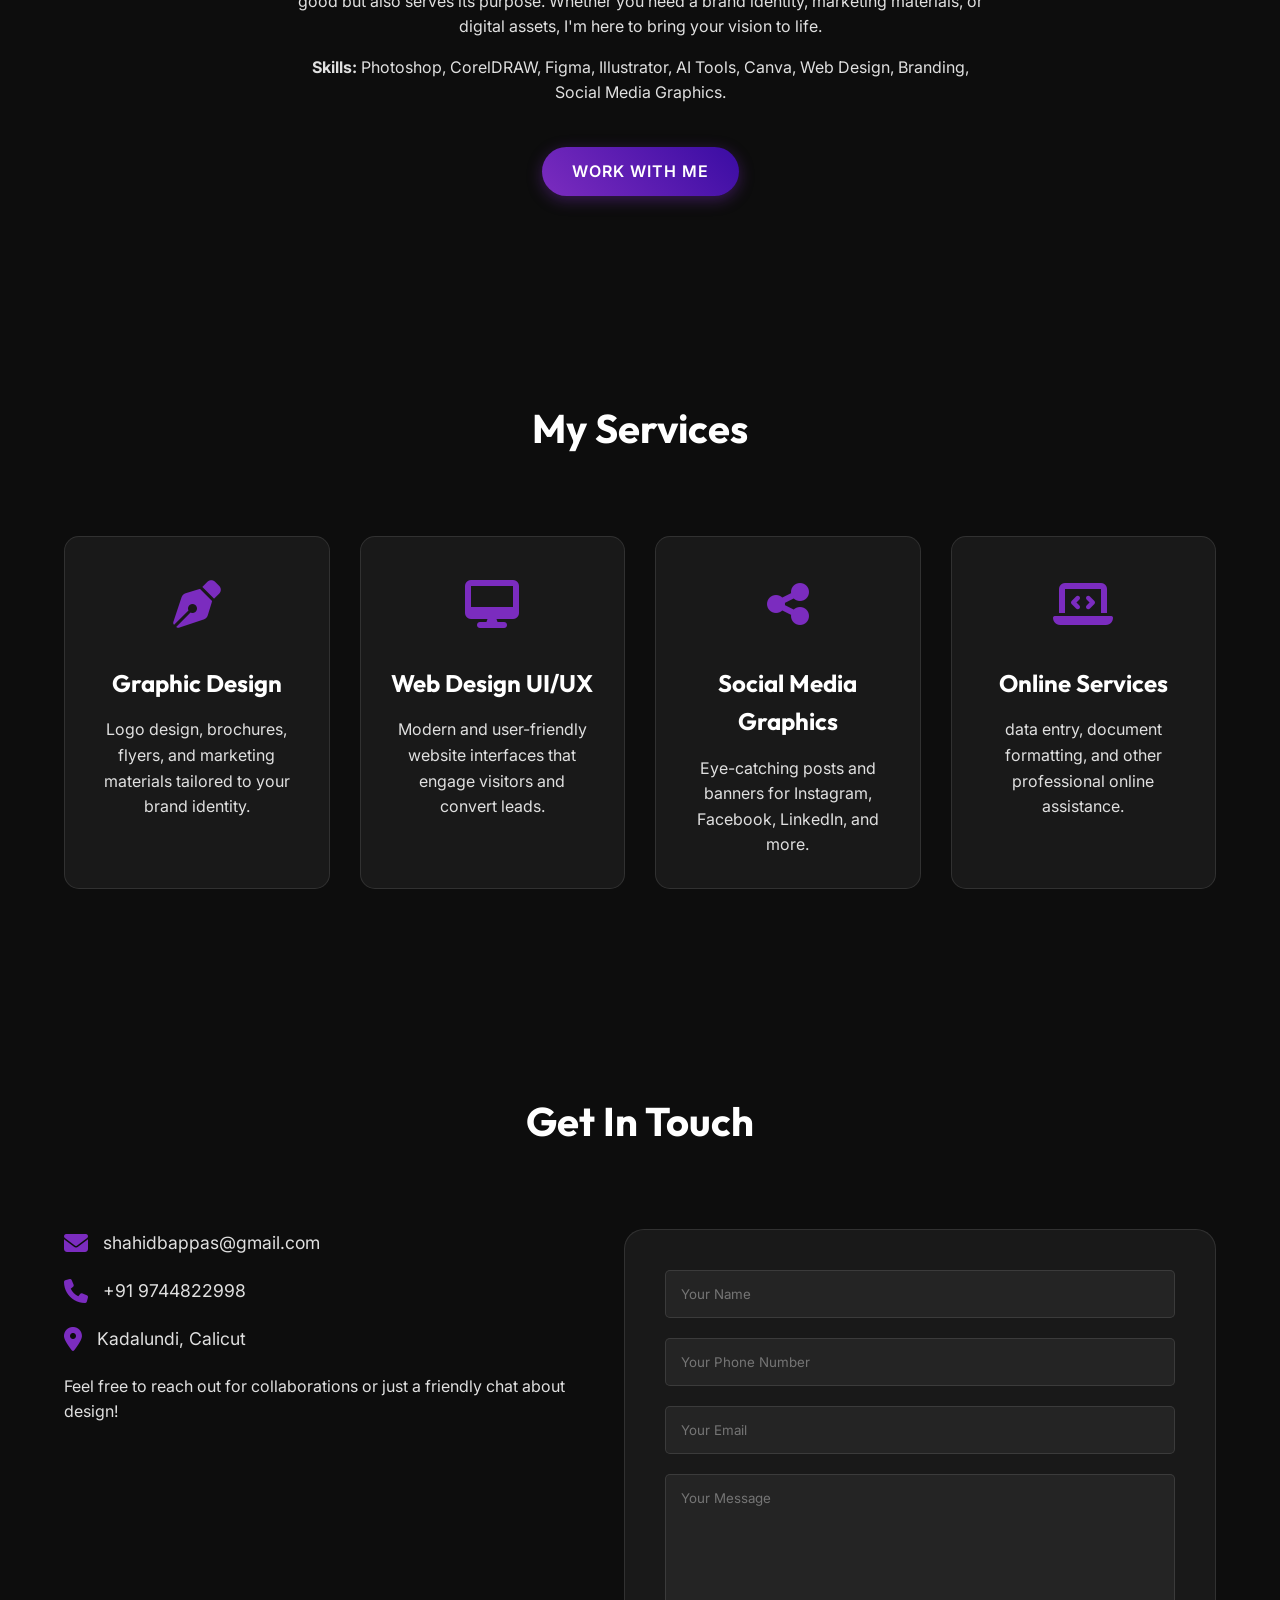
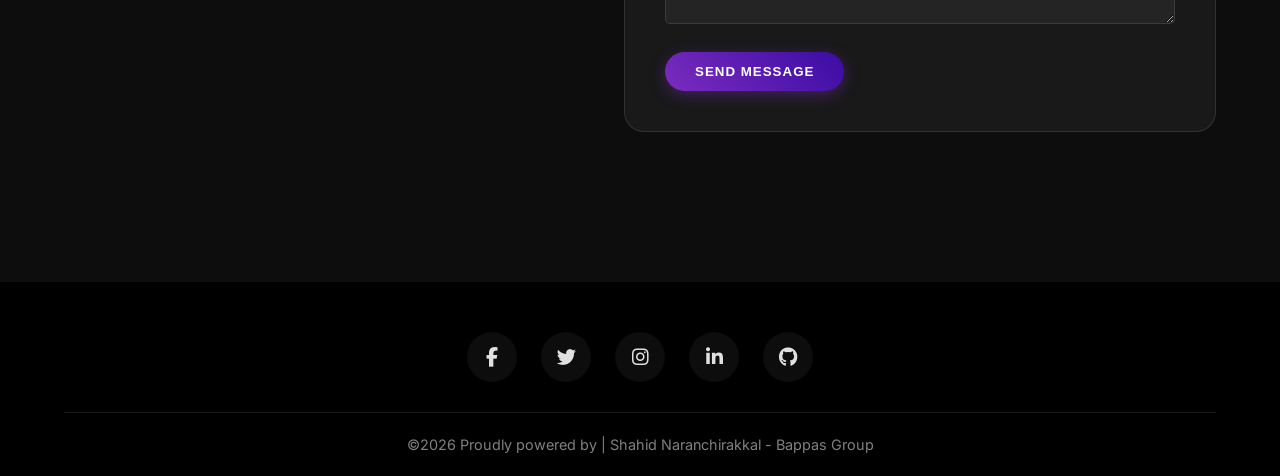
==== commit 3f6d169b: "Update About section: circular photo centered at top" ====
--- a/index.html
+++ b/index.html
@@ -56,8 +56,7 @@
         </div>
         <div class="about">
             <div class="about-img">
-                <img src="assets/shahid.jpg" alt="Shahid Bappas"
-                    style="width: 75%; height: 400px;  border-radius: 20px; display: block; margin-left: auto;">
+                <img src="assets/shahid.jpg" alt="Shahid Bappas">
             </div>
             <div class="about-text">
                 <h3>Creative Designer & Problem Solver</h3>
@@ -191,7 +190,7 @@
     </div>
 
     <!-- Scripts -->
-    <script src="js/script.js?v=3"></script>
+    <script src="js/script.js?v=5"></script>
 </body>
 
 </html>
--- a/css/style.css
+++ b/css/style.css
@@ -248,27 +248,39 @@
 
 .about {
     display: flex;
+    flex-direction: column;
     align-items: center;
-    gap: 20px;
-    flex-wrap: wrap;
+    gap: 40px;
+    text-align: center;
+    max-width: 800px;
+    margin: 0 auto;
 }
 
 .about-img {
-    flex: 1;
-    min-width: 300px;
-    border-radius: 20px;
+    width: 220px;
+    height: 220px;
+    border-radius: 50%;
     overflow: hidden;
-    position: relative;
+    border: 4px solid var(--primary-color);
+    box-shadow: 0 0 30px rgba(123, 44, 191, 0.5), 0 0 60px rgba(123, 44, 191, 0.2);
+    animation: profileGlow 3s ease-in-out infinite alternate;
+    flex-shrink: 0;
+}
+
+@keyframes profileGlow {
+    0% { box-shadow: 0 0 20px rgba(123, 44, 191, 0.4), 0 0 40px rgba(123, 44, 191, 0.2); }
+    100% { box-shadow: 0 0 40px rgba(123, 44, 191, 0.7), 0 0 80px rgba(123, 44, 191, 0.3); }
 }
 
 .about-img img {
     width: 100%;
-    border-radius: 20px;
+    height: 100%;
+    object-fit: cover;
+    border-radius: 50%;
 }
 
 .about-text {
-    flex: 1;
-    min-width: 300px;
+    max-width: 700px;
 }
 
 .about-text h3 {
